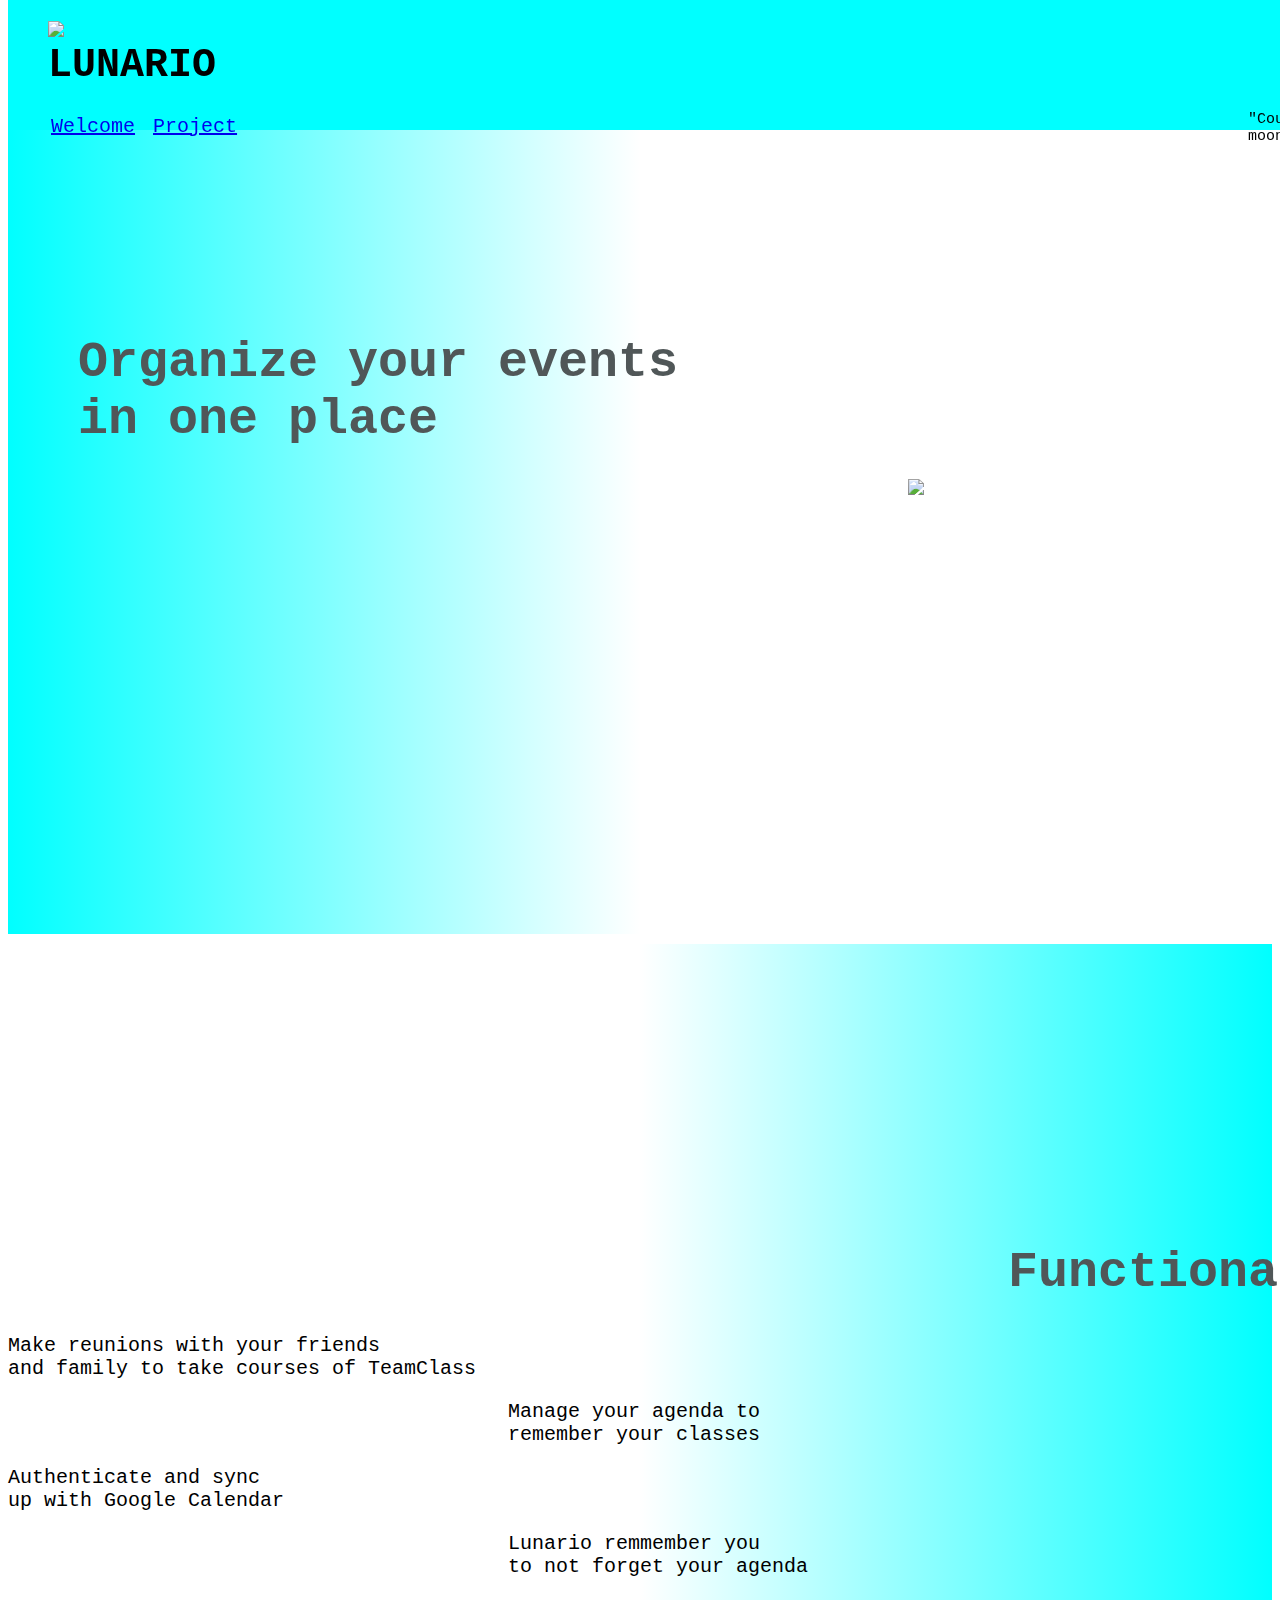
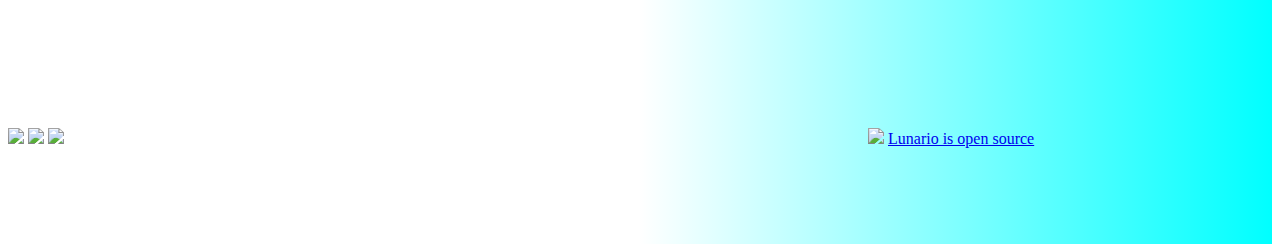
==== index.html @ d139e142 "fixing index" ====
<!DOCTYPE html>

<head>
  <link rel="stylesheet" href="style.css">
</head>
<div id="container">
  <meta name="viewport" content="width=device-width, initial-scale=1">
  <div>
    <nav id="navbar">
      <ul id="style-list">
        <img src="https://github.com/danielchk/Landing-page/blob/main/Multimedia/teamclass-vector.png?raw=true" id="teamclass-logo">
        <h1 id="lunario-title">LUNARIO</h1>
        <li><a href="#welcome-title">Welcome</a></li>
        <li><a href="#project-title">Project</a></li>
        
        <img src="http://drive.google.com/uc?export=view&id=1VjX2iGVN5gzaW3ilGvwcei9dLQnx8Yfo" id="img-logo">
      <p id="style-quote">"Counting moons"</p>
      </ul>
    </nav>
  </div>
  <div id="welcome-section">
    <h1 id="welcome-title">Organize your events<br> in one place</h1>
    <img src="https://github.com/danielchk/Landing-page/blob/main/Multimedia/FotoJet.jpg?raw=true" id="img-pop">
  </div>
  <div id="projects">
    <h1 id="project-title">Functionalities</h1>
    <div class="project-tile">
      <div id="functionalities-text">
        <p id="text1">
          Make reunions with your friends<br> and family to take courses of TeamClass
        </p>
        <p id="text2">
          Manage your agenda to<br> remember your classes
        </p>
        <p id="text3">
          Authenticate and sync<br> up with Google Calendar
        </p>
        <p id="text4">
          Lunario remmember you<br> to not forget your agenda
        </p>
      </div>
      <div id="img-manage">
        <img src="https://github.com/danielchk/Landing-page/blob/main/Multimedia/Google-API.jpg?raw=true" id="google-img">
        <img src="https://github.com/danielchk/Landing-page/blob/main/Multimedia/react.jpg?raw=true" id="react-img">
        <img src="https://github.com/danielchk/Landing-page/blob/main/Multimedia/mongodb.png?raw=true" id="mongo-img">
        <img src="https://github.com/danielchk/Landing-page/blob/main/Multimedia/github_PNG15.png?raw=true" id="github-img">
      <a href="https://github.com/hurtadojara/Lunario">Lunario is open source</a>
      </div>
    </div>
  </div>
</div>

</html>
---- style.css ----
#container {
    font-style: arial;
  }
  #welcome-section {
    background: linear-gradient(90deg, aqua, white, white);
    width: 100%;
    height: 100vh;
  }
  #welcome-title {
    color: rgb(80, 87, 88);
    font-family: monospace;
    font-size: 50px;
    padding-left: 70px;
    padding-top: 300px;
  }
  #projects {
    background: linear-gradient(90deg, white, white, aqua);
    width: 100%;
    height: 100vh;
  }
  #project-title {
    margin-top: 10px;
    color: rgb(80, 87, 88);
    font-family: monospace;
    font-size: 50px;
    padding-left: 1000px;
    padding-top: 300px;
  }
  #navbar {
    position: fixed;
    top: 0px;
    width: 100%;
    background-color: aqua;
    width: 100%;
    height: 130px;
  }
  #style-list {
    list-style: none;
    font-family: monospace;
    font-size: 20px;
  }
  #style-list li {
    display:inline;
    padding-left:3px;
    padding-right:3px;
  }
  #profile-link {
    font-size: 20px;
    font-family: monospace;
  }
  #img-logo{
        width: 100px;
        margin-top: -100px;
        margin-left: 1500px;
  }
  #style-quote {
      font-size: 15px;
      margin-left: 100px;
      margin-top: -50px;
      margin-left: 1200px;
  }
  #img-pop {
    width: 1000px;
    margin-left: 900px;
    margin-top: -300px;
  }
  #mongo-img {
    width: 200px;
  }
  #google-img {
    width: 200px;
  }
  #react-img {
    width: 200px;
  }
  #img-manage {
    padding-top: 30px;
  }
  #teamclass-logo {
    width: 100px;
    margin-top: -30px;
  }
  #lunario-title {
    margin-top: 0px;
  }
  #functionalities-text {
    font-family: monospace;
    font-size: 20px;
  }
  #text2 {
    margin-left: 500px;
  }
  #text4 {
    margin-left: 500px;
  }
  #github-img {
    width: 200px;
    margin-left: 800px;
    padding-top: 100px;
  }
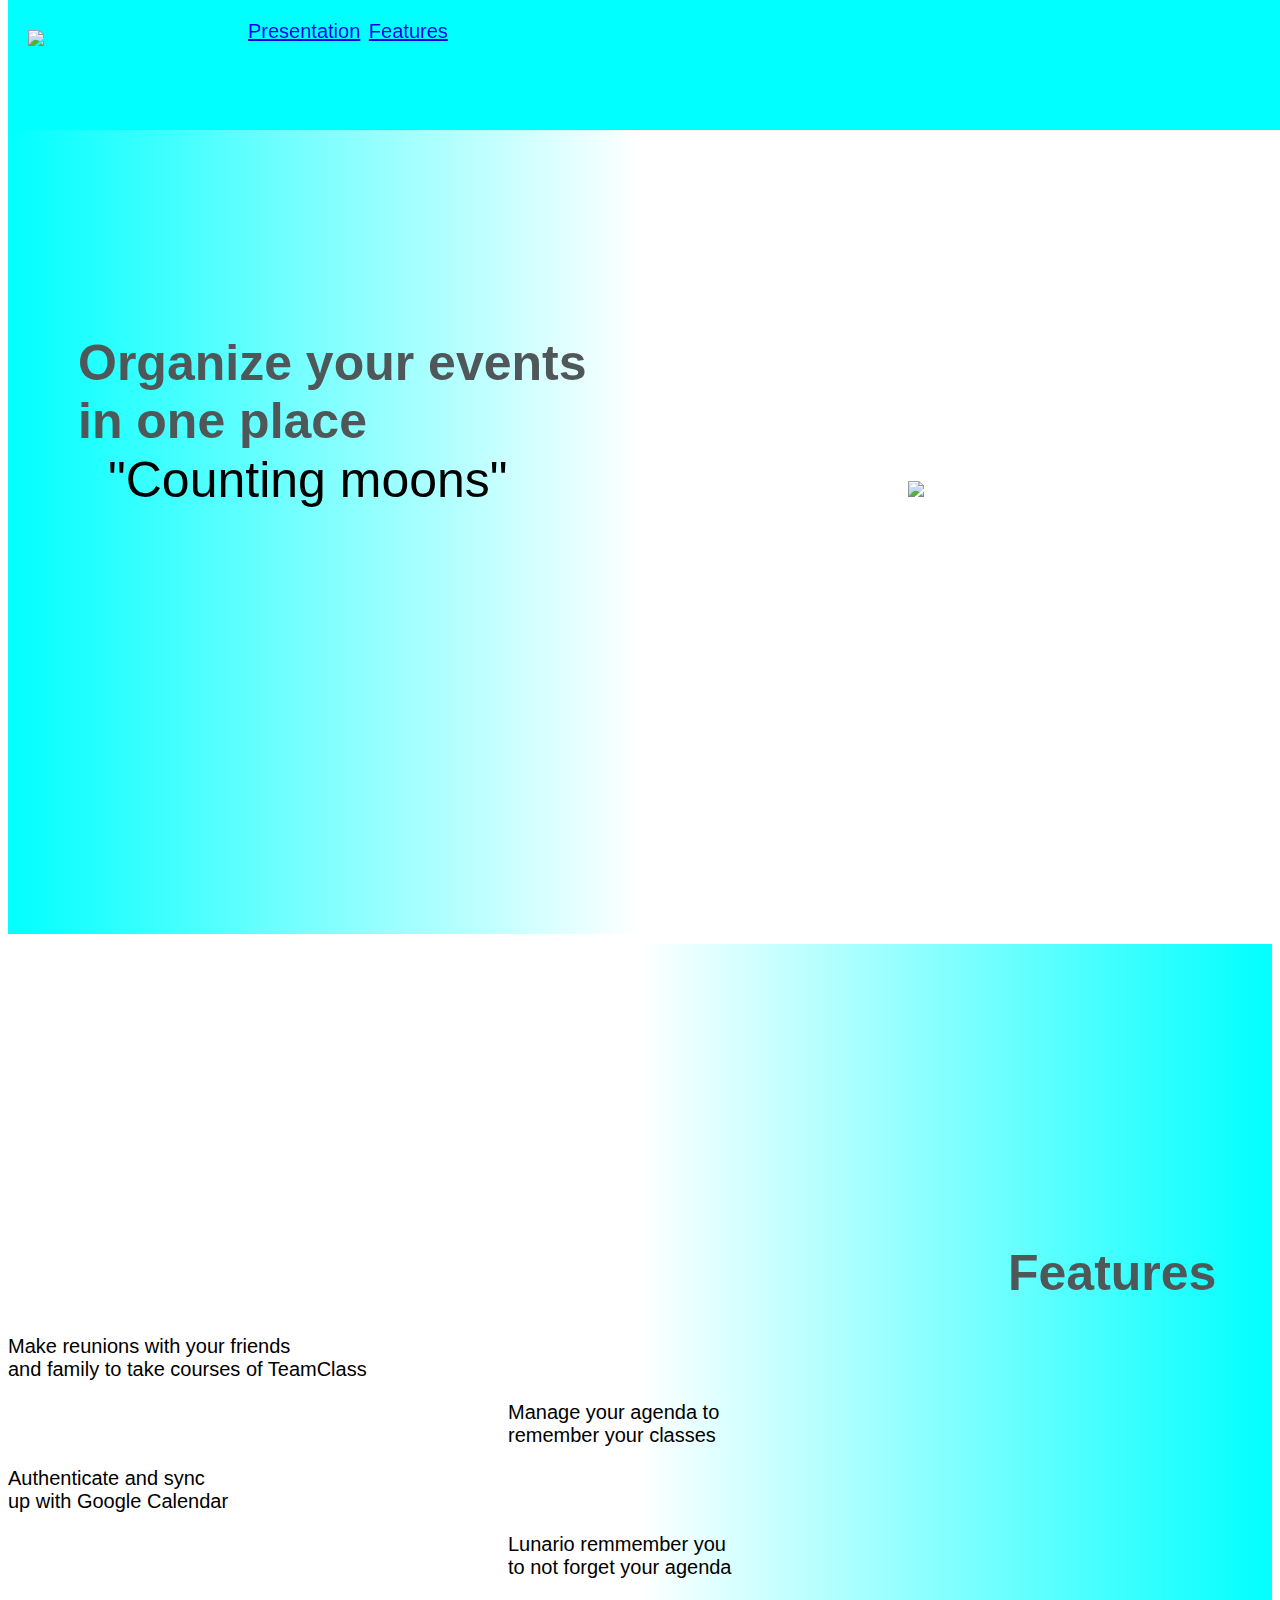
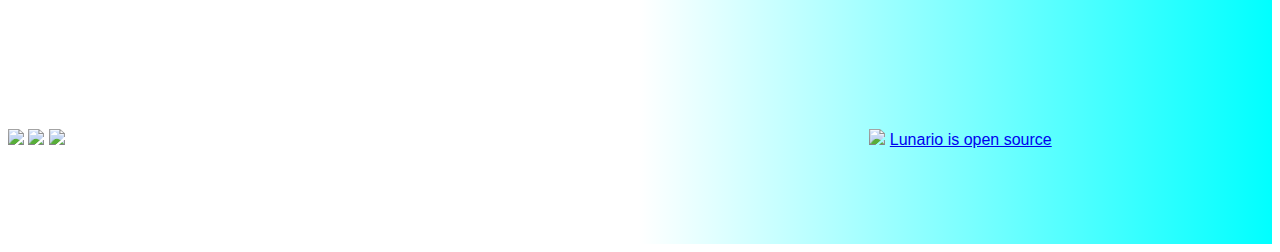
==== commit 0f581d59: "updating" ====
--- a/index.html
+++ b/index.html
@@ -7,23 +7,24 @@
   <meta name="viewport" content="width=device-width, initial-scale=1">
   <div>
     <nav id="navbar">
-      <ul id="style-list">
+      <div id="box-nav">
         <img src="https://github.com/danielchk/Landing-page/blob/main/Multimedia/teamclass-vector.png?raw=true" id="teamclass-logo">
         <h1 id="lunario-title">LUNARIO</h1>
-        <li><a href="#welcome-title">Welcome</a></li>
-        <li><a href="#project-title">Project</a></li>
-        
+      </div>
+      <ul id="style-list">
+        <li><a href="#welcome-title">Presentation</a></li>
+        <li><a href="#project-title">Features</a></li>
         <img src="http://drive.google.com/uc?export=view&id=1VjX2iGVN5gzaW3ilGvwcei9dLQnx8Yfo" id="img-logo">
-      <p id="style-quote">"Counting moons"</p>
       </ul>
     </nav>
   </div>
   <div id="welcome-section">
     <h1 id="welcome-title">Organize your events<br> in one place</h1>
     <img src="https://github.com/danielchk/Landing-page/blob/main/Multimedia/FotoJet.jpg?raw=true" id="img-pop">
+    <p id="style-quote">"Counting moons"</p>
   </div>
   <div id="projects">
-    <h1 id="project-title">Functionalities</h1>
+    <h1 id="project-title">Features</h1>
     <div class="project-tile">
       <div id="functionalities-text">
         <p id="text1">
@@ -44,7 +45,7 @@
         <img src="https://github.com/danielchk/Landing-page/blob/main/Multimedia/react.jpg?raw=true" id="react-img">
         <img src="https://github.com/danielchk/Landing-page/blob/main/Multimedia/mongodb.png?raw=true" id="mongo-img">
         <img src="https://github.com/danielchk/Landing-page/blob/main/Multimedia/github_PNG15.png?raw=true" id="github-img">
-      <a href="https://github.com/hurtadojara/Lunario">Lunario is open source</a>
+      <a href="https://github.com/hurtadojara/Lunario" id="github-link">Lunario is open source</a>
       </div>
     </div>
   </div>
--- a/style.css
+++ b/style.css
@@ -1,5 +1,5 @@
 #container {
-    font-style: arial;
+    font-family: Poppins, sans-serif;
   }
   #welcome-section {
     background: linear-gradient(90deg, aqua, white, white);
@@ -8,7 +8,6 @@
   }
   #welcome-title {
     color: rgb(80, 87, 88);
-    font-family: monospace;
     font-size: 50px;
     padding-left: 70px;
     padding-top: 300px;
@@ -21,7 +20,6 @@
   #project-title {
     margin-top: 10px;
     color: rgb(80, 87, 88);
-    font-family: monospace;
     font-size: 50px;
     padding-left: 1000px;
     padding-top: 300px;
@@ -35,29 +33,27 @@
     height: 130px;
   }
   #style-list {
-    list-style: none;
-    font-family: monospace;
+    text-decoration: none;
     font-size: 20px;
+    margin-left: 200px;
   }
   #style-list li {
     display:inline;
-    padding-left:3px;
     padding-right:3px;
   }
   #profile-link {
     font-size: 20px;
-    font-family: monospace;
   }
   #img-logo{
         width: 100px;
-        margin-top: -100px;
+        margin-top: -120px;
         margin-left: 1500px;
   }
   #style-quote {
-      font-size: 15px;
+      font-size: 50px;
       margin-left: 100px;
       margin-top: -50px;
-      margin-left: 1200px;
+      margin-left: 100px;
   }
   #img-pop {
     width: 1000px;
@@ -77,14 +73,17 @@
     padding-top: 30px;
   }
   #teamclass-logo {
-    width: 100px;
-    margin-top: -30px;
+    width: 200px;
+    margin-top: 30px;
+    margin-left: 20px;
   }
   #lunario-title {
     margin-top: 0px;
+    margin-top: -100px;
+    font-size: 30px;
+    margin-left: 20px;
   }
   #functionalities-text {
-    font-family: monospace;
     font-size: 20px;
   }
   #text2 {
@@ -97,4 +96,4 @@
     width: 200px;
     margin-left: 800px;
     padding-top: 100px;
-  }+  }
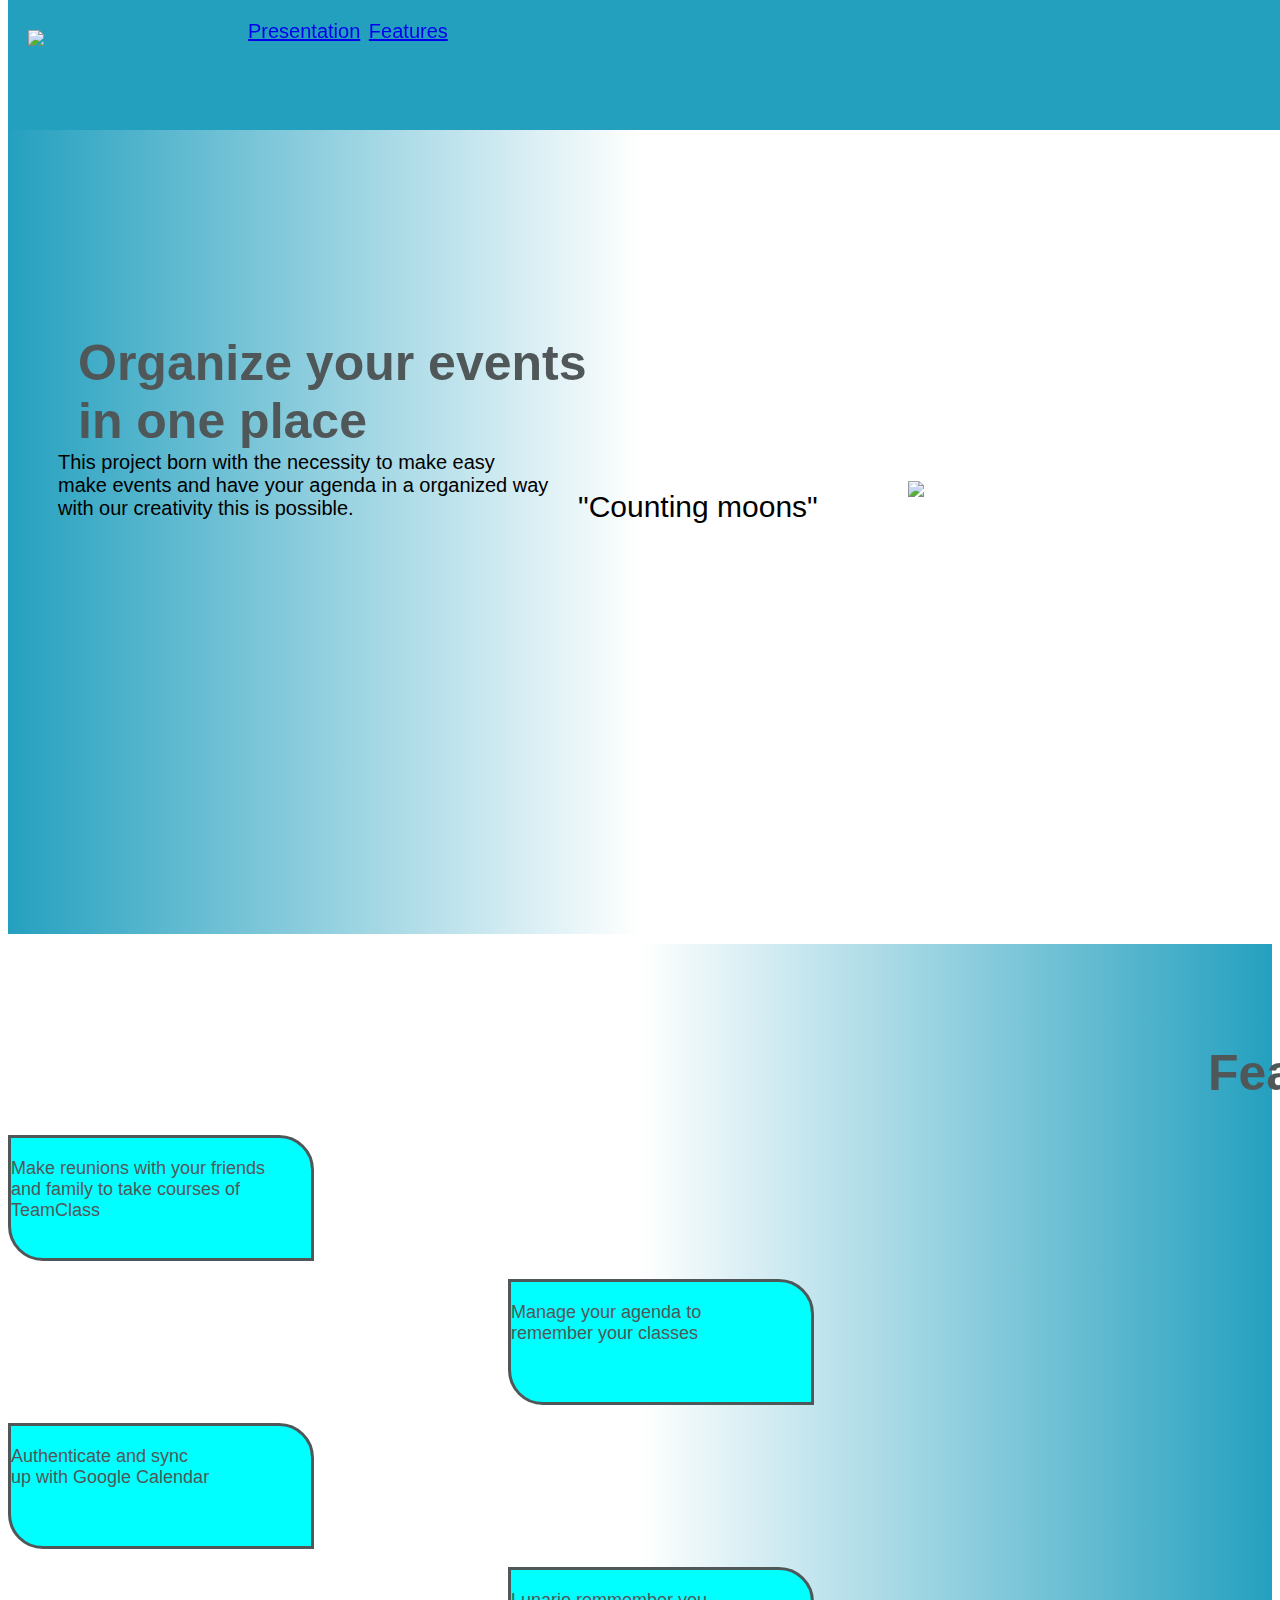
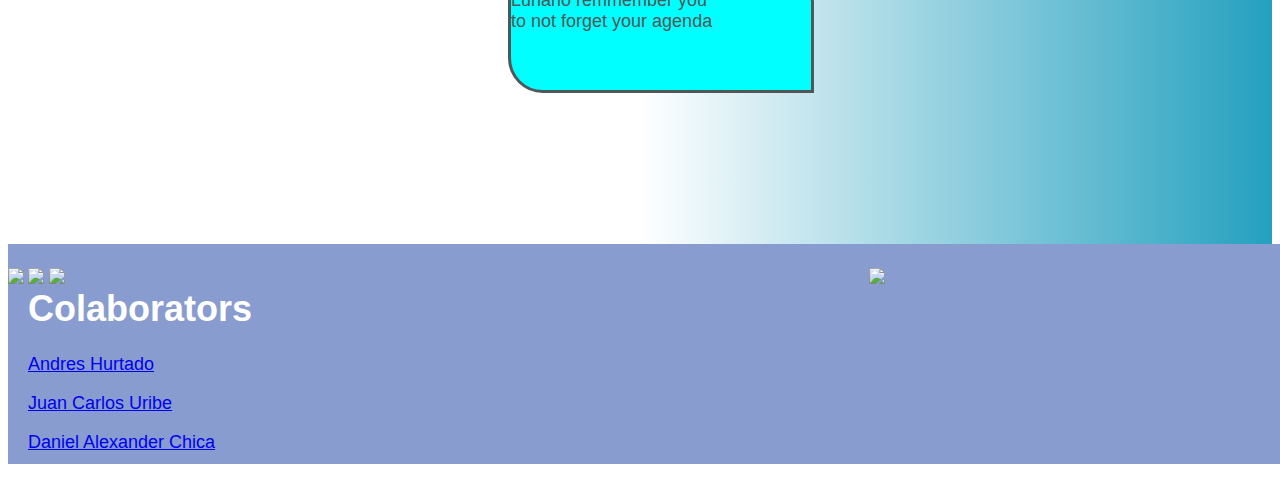
==== commit 5aa9a8dd: "colors" ====
--- a/index.html
+++ b/index.html
@@ -13,7 +13,7 @@
       </div>
       <ul id="style-list">
         <li><a href="#welcome-title">Presentation</a></li>
-        <li><a href="#project-title">Features</a></li>
+        <li><a href="#projects">Features</a></li>
         <img src="http://drive.google.com/uc?export=view&id=1VjX2iGVN5gzaW3ilGvwcei9dLQnx8Yfo" id="img-logo">
       </ul>
     </nav>
@@ -21,6 +21,9 @@
   <div id="welcome-section">
     <h1 id="welcome-title">Organize your events<br> in one place</h1>
     <img src="https://github.com/danielchk/Landing-page/blob/main/Multimedia/FotoJet.jpg?raw=true" id="img-pop">
+    <div>
+      <p id="text-fit">This project born with the necessity to make easy <br>make events and have your agenda in a organized way<br>with our creativity this is possible.</p>
+    </div>
     <p id="style-quote">"Counting moons"</p>
   </div>
   <div id="projects">
@@ -40,14 +43,20 @@
           Lunario remmember you<br> to not forget your agenda
         </p>
       </div>
+        <p id="github-link"><a href="https://github.com/hurtadojara/Lunario">Lunario is open source !!</a></p>
       <div id="img-manage">
         <img src="https://github.com/danielchk/Landing-page/blob/main/Multimedia/Google-API.jpg?raw=true" id="google-img">
         <img src="https://github.com/danielchk/Landing-page/blob/main/Multimedia/react.jpg?raw=true" id="react-img">
         <img src="https://github.com/danielchk/Landing-page/blob/main/Multimedia/mongodb.png?raw=true" id="mongo-img">
         <img src="https://github.com/danielchk/Landing-page/blob/main/Multimedia/github_PNG15.png?raw=true" id="github-img">
-      <a href="https://github.com/hurtadojara/Lunario" id="github-link">Lunario is open source</a>
       </div>
     </div>
+  </div>
+  <div id="info-members">
+      <h1>Colaborators</h1>
+      <p><a href="https://github.com/hurtadojara">Andres Hurtado</a></p>
+      <p><a href="https://github.com/poix-code">Juan Carlos Uribe</a></p>
+      <p><a href="https://github.com/danielchk">Daniel Alexander Chica</a></p>
   </div>
 </div>
 
--- a/style.css
+++ b/style.css
@@ -2,7 +2,7 @@
     font-family: Poppins, sans-serif;
   }
   #welcome-section {
-    background: linear-gradient(90deg, aqua, white, white);
+    background: linear-gradient(90deg, #24A0BF, white, white);
     width: 100%;
     height: 100vh;
   }
@@ -13,7 +13,7 @@
     padding-top: 300px;
   }
   #projects {
-    background: linear-gradient(90deg, white, white, aqua);
+    background: linear-gradient(90deg, white, white, #24A0BF);
     width: 100%;
     height: 100vh;
   }
@@ -21,14 +21,14 @@
     margin-top: 10px;
     color: rgb(80, 87, 88);
     font-size: 50px;
-    padding-left: 1000px;
-    padding-top: 300px;
+    padding-left: 1200px;
+    padding-top: 100px;
   }
   #navbar {
     position: fixed;
     top: 0px;
     width: 100%;
-    background-color: aqua;
+    background-color: #24A0BF;
     width: 100%;
     height: 130px;
   }
@@ -50,10 +50,9 @@
         margin-left: 1500px;
   }
   #style-quote {
-      font-size: 50px;
-      margin-left: 100px;
+      font-size: 30px;
       margin-top: -50px;
-      margin-left: 100px;
+      margin-left: 570px;
   }
   #img-pop {
     width: 1000px;
@@ -70,7 +69,7 @@
     width: 200px;
   }
   #img-manage {
-    padding-top: 30px;
+    padding-top: 0px;
   }
   #teamclass-logo {
     width: 200px;
@@ -82,18 +81,90 @@
     margin-top: -100px;
     font-size: 30px;
     margin-left: 20px;
+    color: white;
   }
   #functionalities-text {
     font-size: 20px;
   }
+  #text1 {
+    font-family: sans-serif; 
+    font-size: 18px; 
+    font-weight: 400;
+    width: 300px;
+    height: 100px;
+    color:rgb(80, 87, 88);  
+    background: aqua;
+    border-radius: 0px 35px 0px 35px;
+    padding-top: 20px;
+    border-style: solid;
+  }
   #text2 {
     margin-left: 500px;
+    font-family: sans-serif; 
+    font-size: 18px; 
+    font-weight: 400;
+    width: 300px;
+    height: 100px;
+    color:rgb(80, 87, 88);  
+    background: aqua;
+    border-radius: 0px 35px 0px 35px;
+    padding-top: 20px;
+    border-style: solid;
+  }
+  #text3 {
+    font-family: sans-serif; 
+    font-size: 18px; 
+    font-weight: 400;
+    width: 300px;
+    height: 100px;
+    color:rgb(80, 87, 88);  
+    background: aqua;
+    border-radius: 0px 35px 0px 35px;
+    padding-top: 20px;
+    border-style: solid;
   }
   #text4 {
+    font-family: sans-serif; 
+    font-size: 18px; 
+    font-weight: 400;
+    width: 300px;
+    height: 100px;
+    color:rgb(80, 87, 88);  
+    background: aqua;
+    border-radius: 0px 35px 0px 35px;
     margin-left: 500px;
+    padding-top: 20px;
+    border-style: solid;
   }
   #github-img {
     width: 200px;
     margin-left: 800px;
-    padding-top: 100px;
+    padding-top: 10px;
   }
+  #info-members {
+    background: linear-gradient(18deg, aqua, white, white);
+    width: 100%;
+    height: 20vh;
+    font-family: sans-serif;
+    font-size: 18px;
+    font-weight: 400;
+    color: #ffffff;
+    background: #889ccf;
+    margin: 0 0 25px;
+    overflow: hidden;
+    padding: 20px;
+  }
+  #calendar-img {
+    width: 200px;
+    margin-top: -100px;
+  }
+  #github-link {
+    margin-left: 1400px;
+    padding-top: 10px;
+    font-size: 20px;
+  }
+  #text-fit {
+    margin-top: -50px;
+    font-size: 20px;
+    margin-left: 50px;
+  }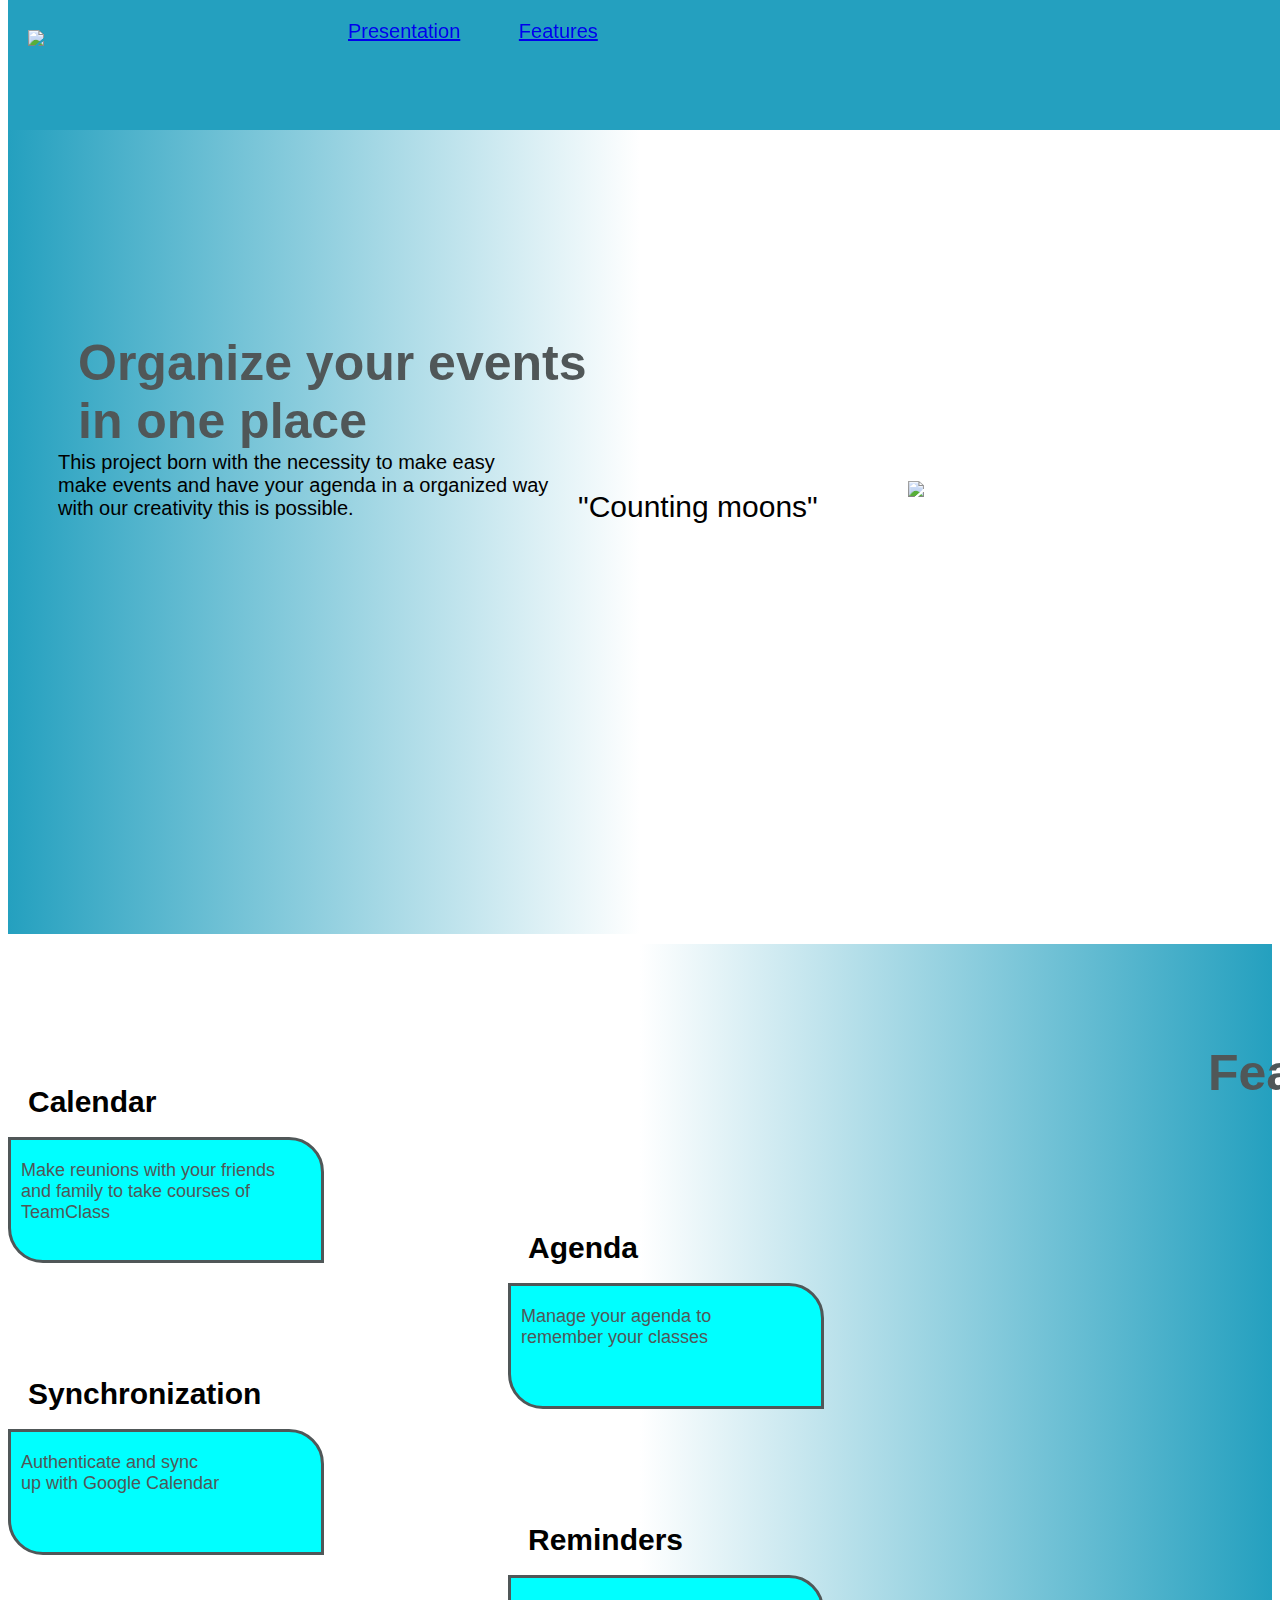
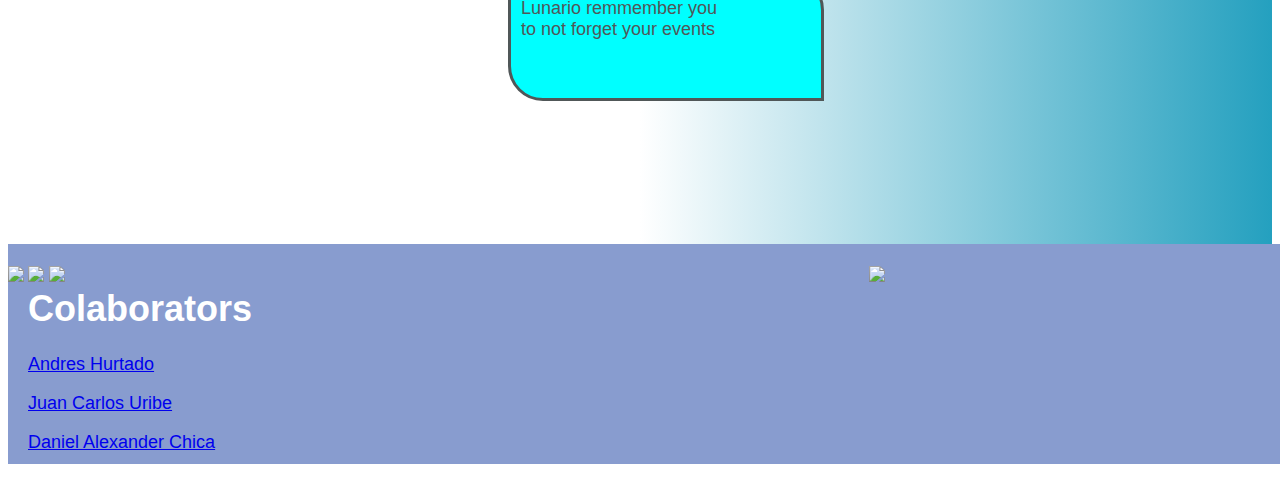
==== commit 5e5e603d: "adding css and img" ====
--- a/index.html
+++ b/index.html
@@ -12,8 +12,8 @@
         <h1 id="lunario-title">LUNARIO</h1>
       </div>
       <ul id="style-list">
-        <li><a href="#welcome-title">Presentation</a></li>
-        <li><a href="#projects">Features</a></li>
+        <li id="presentation-link"><a href="#welcome-title">Presentation</a></li>
+        <li id="feature-link"><a href="#projects">Features</a></li>
         <img src="http://drive.google.com/uc?export=view&id=1VjX2iGVN5gzaW3ilGvwcei9dLQnx8Yfo" id="img-logo">
       </ul>
     </nav>
@@ -30,17 +30,21 @@
     <h1 id="project-title">Features</h1>
     <div class="project-tile">
       <div id="functionalities-text">
+        <h2 id="titles">Calendar</h2>
         <p id="text1">
           Make reunions with your friends<br> and family to take courses of TeamClass
         </p>
+        <h2 id="titles2">Agenda</h2>
         <p id="text2">
           Manage your agenda to<br> remember your classes
         </p>
+        <h2 id="titles">Synchronization</h2>
         <p id="text3">
           Authenticate and sync<br> up with Google Calendar
         </p>
+        <h2 id="titles2">Reminders</h2>
         <p id="text4">
-          Lunario remmember you<br> to not forget your agenda
+          Lunario remmember you<br> to not forget your events
         </p>
       </div>
         <p id="github-link"><a href="https://github.com/hurtadojara/Lunario">Lunario is open source !!</a></p>
--- a/style.css
+++ b/style.css
@@ -97,6 +97,7 @@
     border-radius: 0px 35px 0px 35px;
     padding-top: 20px;
     border-style: solid;
+    padding-left: 10px;
   }
   #text2 {
     margin-left: 500px;
@@ -110,6 +111,7 @@
     border-radius: 0px 35px 0px 35px;
     padding-top: 20px;
     border-style: solid;
+    padding-left: 10px;
   }
   #text3 {
     font-family: sans-serif; 
@@ -122,6 +124,7 @@
     border-radius: 0px 35px 0px 35px;
     padding-top: 20px;
     border-style: solid;
+    padding-left: 10px;
   }
   #text4 {
     font-family: sans-serif; 
@@ -135,11 +138,12 @@
     margin-left: 500px;
     padding-top: 20px;
     border-style: solid;
+    padding-left: 10px;
   }
   #github-img {
     width: 200px;
     margin-left: 800px;
-    padding-top: 10px;
+    margin-top: -200px;
   }
   #info-members {
     background: linear-gradient(18deg, aqua, white, white);
@@ -167,4 +171,24 @@
     margin-top: -50px;
     font-size: 20px;
     margin-left: 50px;
+  }
+  #presentation-link {
+    margin-left: 100px;
+    padding-top: -20px;
+    color: white;
+  }
+  #feature-link {
+    margin-left: 50px;
+    padding-top: -20px;
+
+  }
+  #titles {
+    margin-top: -50px;
+    margin-bottom: 0px;
+    margin-left: 20px;
+  }
+  #titles2 {
+    margin-top: -50px;
+    margin-bottom: 0px;
+    margin-left: 520px;
   }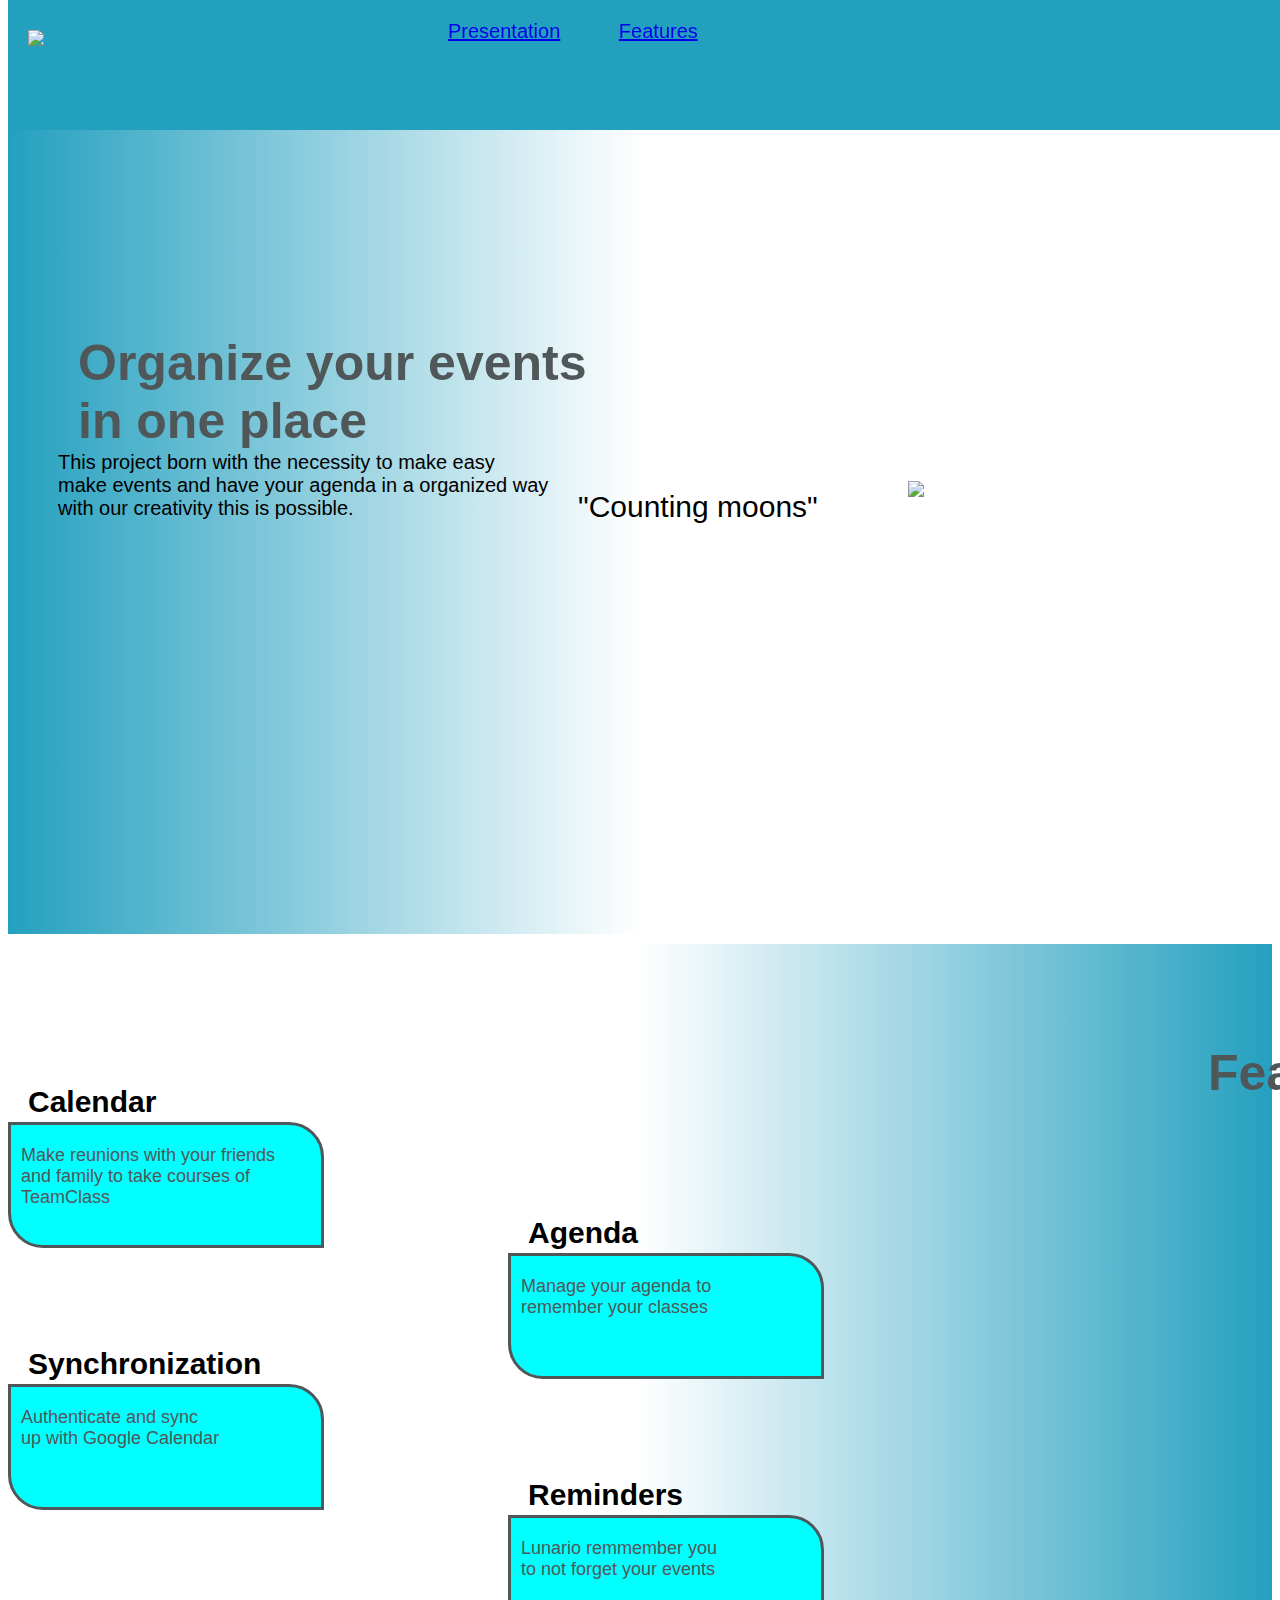
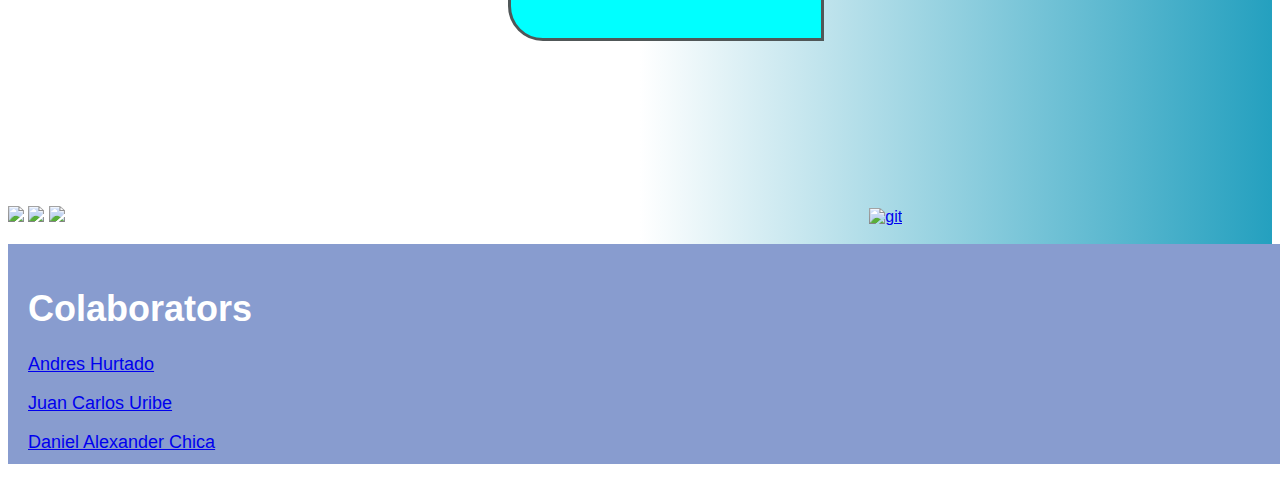
==== commit 99910194: "adding holberton" ====
--- a/index.html
+++ b/index.html
@@ -47,12 +47,12 @@
           Lunario remmember you<br> to not forget your events
         </p>
       </div>
-        <p id="github-link"><a href="https://github.com/hurtadojara/Lunario">Lunario is open source !!</a></p>
+        <p id="github-link">Lunario is open source !!</p>
       <div id="img-manage">
         <img src="https://github.com/danielchk/Landing-page/blob/main/Multimedia/Google-API.jpg?raw=true" id="google-img">
         <img src="https://github.com/danielchk/Landing-page/blob/main/Multimedia/react.jpg?raw=true" id="react-img">
         <img src="https://github.com/danielchk/Landing-page/blob/main/Multimedia/mongodb.png?raw=true" id="mongo-img">
-        <img src="https://github.com/danielchk/Landing-page/blob/main/Multimedia/github_PNG15.png?raw=true" id="github-img">
+        <a title="git" href="https://github.com/hurtadojara/Lunario"><img src="https://github.com/danielchk/Landing-page/blob/main/Multimedia/github_PNG15.png?raw=true" id="github-img" alt="git"></a>
       </div>
     </div>
   </div>
@@ -61,6 +61,7 @@
       <p><a href="https://github.com/hurtadojara">Andres Hurtado</a></p>
       <p><a href="https://github.com/poix-code">Juan Carlos Uribe</a></p>
       <p><a href="https://github.com/danielchk">Daniel Alexander Chica</a></p>
+      <a title="define" href="https://www.holbertonschool.com/co/es"><img src="https://github.com/danielchk/Landing-page/blob/main/Multimedia/holberton.png?raw=true" id="holberton" alt="define"></a>
   </div>
 </div>
 
--- a/style.css
+++ b/style.css
@@ -33,11 +33,11 @@
     height: 130px;
   }
   #style-list {
-    text-decoration: none;
     font-size: 20px;
     margin-left: 200px;
   }
   #style-list li {
+    text-decoration: none;
     display:inline;
     padding-right:3px;
   }
@@ -69,7 +69,7 @@
     width: 200px;
   }
   #img-manage {
-    padding-top: 0px;
+    padding-top: -50px;
   }
   #teamclass-logo {
     width: 200px;
@@ -77,7 +77,6 @@
     margin-left: 20px;
   }
   #lunario-title {
-    margin-top: 0px;
     margin-top: -100px;
     font-size: 30px;
     margin-left: 20px;
@@ -173,22 +172,26 @@
     margin-left: 50px;
   }
   #presentation-link {
-    margin-left: 100px;
-    padding-top: -20px;
+    margin-left: 200px;
+    padding-top: -100px;
     color: white;
   }
   #feature-link {
     margin-left: 50px;
-    padding-top: -20px;
+    padding-top: -100px;
 
   }
   #titles {
     margin-top: -50px;
-    margin-bottom: 0px;
+    margin-bottom: -15px;
     margin-left: 20px;
   }
   #titles2 {
     margin-top: -50px;
-    margin-bottom: 0px;
+    margin-bottom: -15px;
     margin-left: 520px;
+  }
+  #holberton {
+    margin-top: -300px;
+    margin-left: 1500px;
   }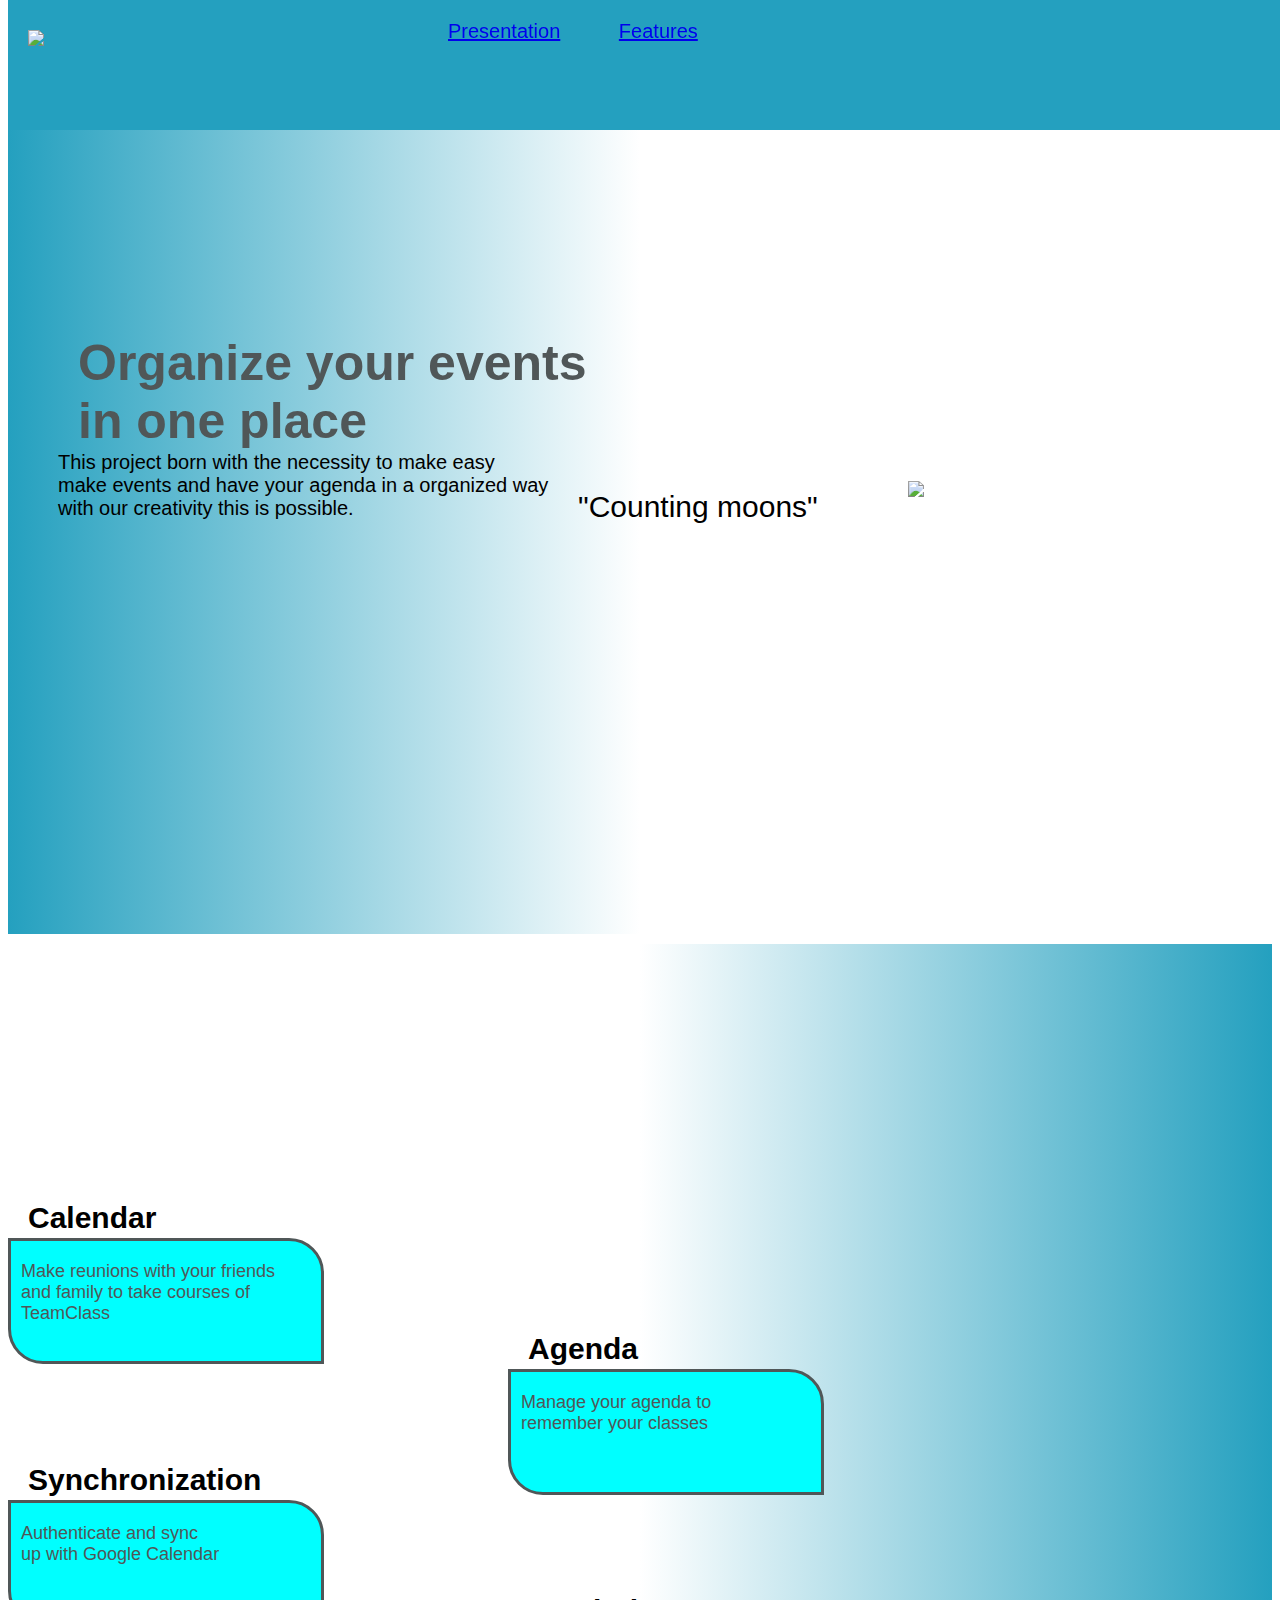
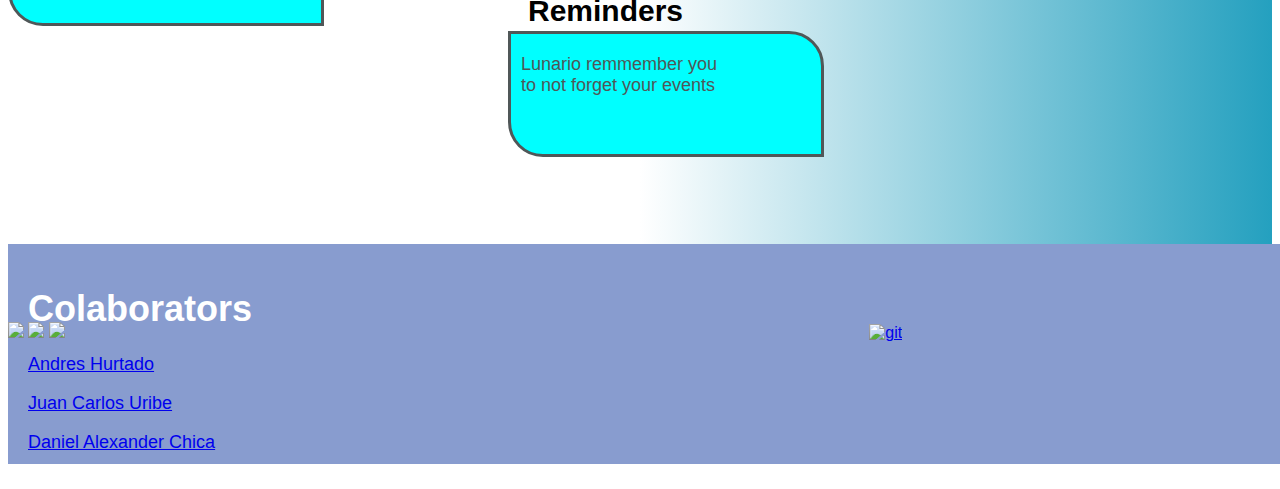
==== commit 34f90285: "linkedin logo" ====
--- a/index.html
+++ b/index.html
@@ -27,7 +27,7 @@
     <p id="style-quote">"Counting moons"</p>
   </div>
   <div id="projects">
-    <h1 id="project-title">Features</h1>
+    <h1 id="project-title">Features and Functionalities</h1>
     <div class="project-tile">
       <div id="functionalities-text">
         <h2 id="titles">Calendar</h2>
--- a/style.css
+++ b/style.css
@@ -21,7 +21,7 @@
     margin-top: 10px;
     color: rgb(80, 87, 88);
     font-size: 50px;
-    padding-left: 1200px;
+    padding-left: 1400px;
     padding-top: 100px;
   }
   #navbar {
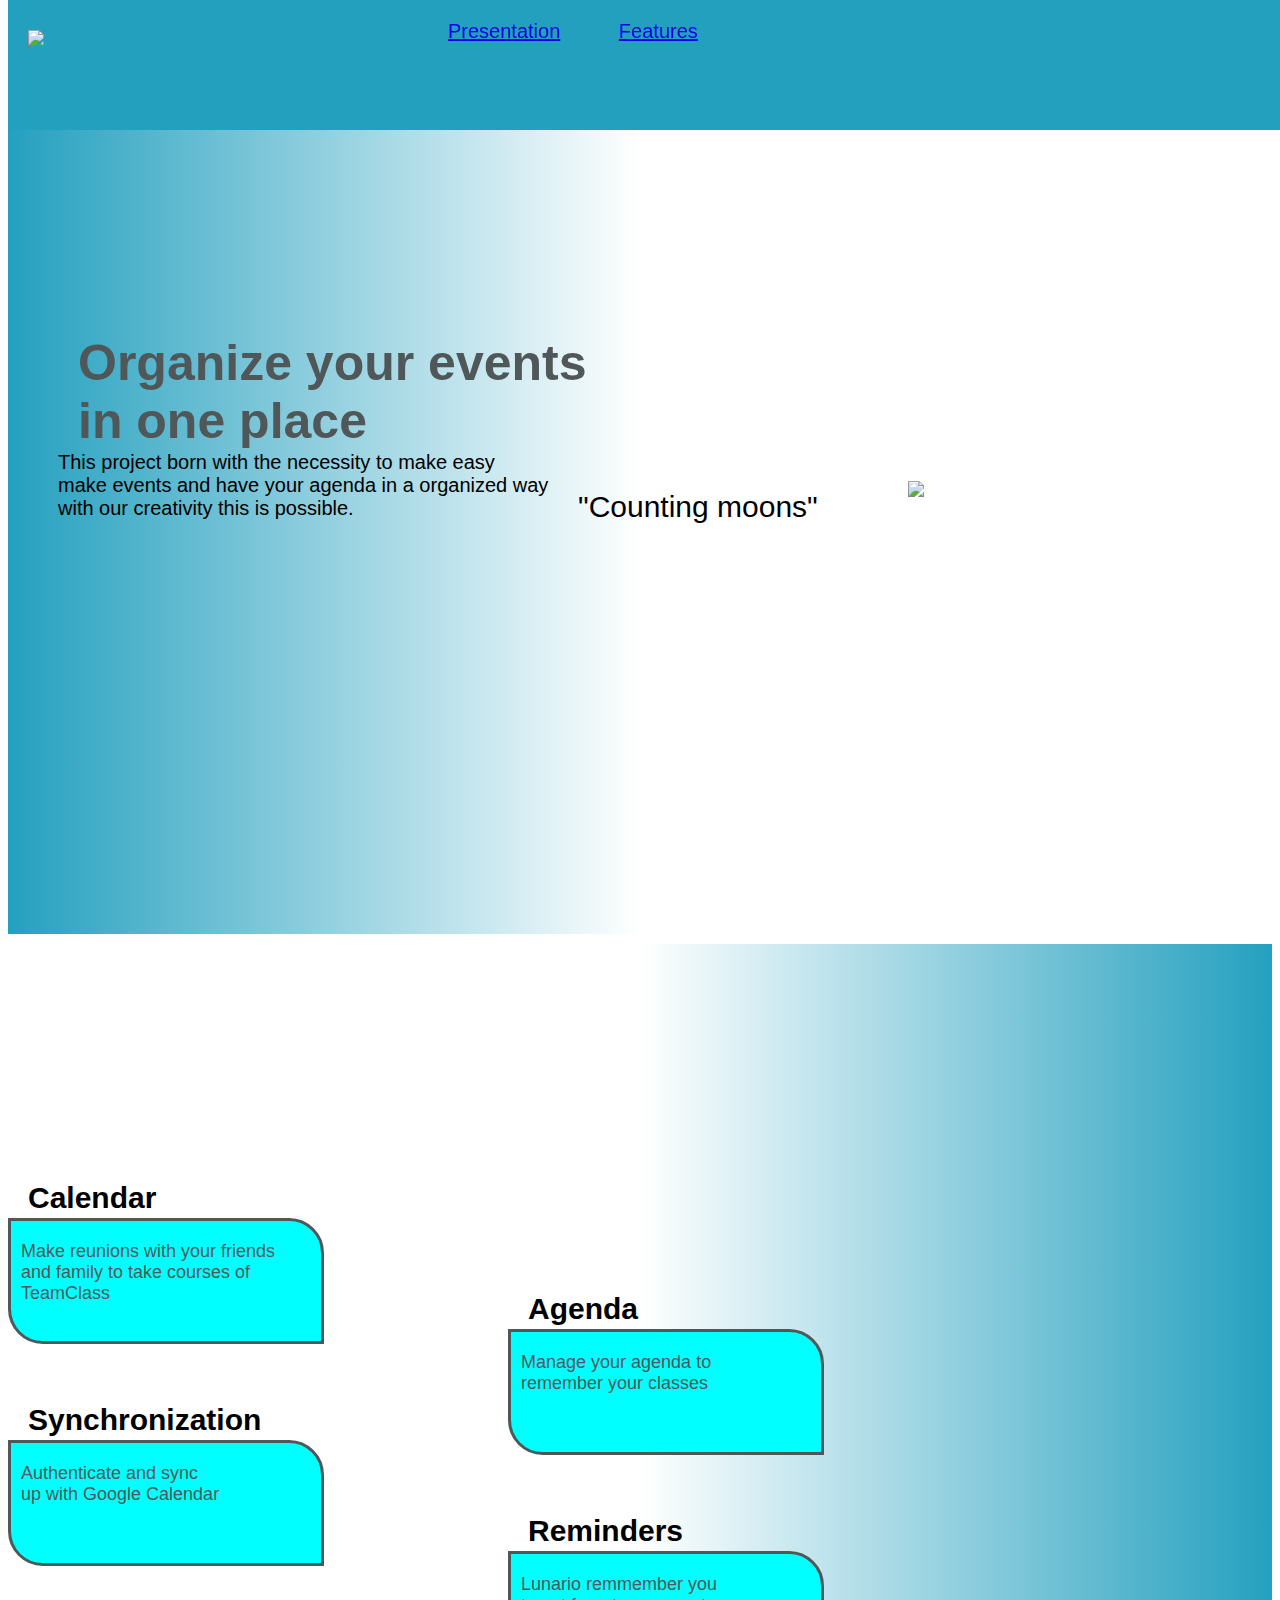
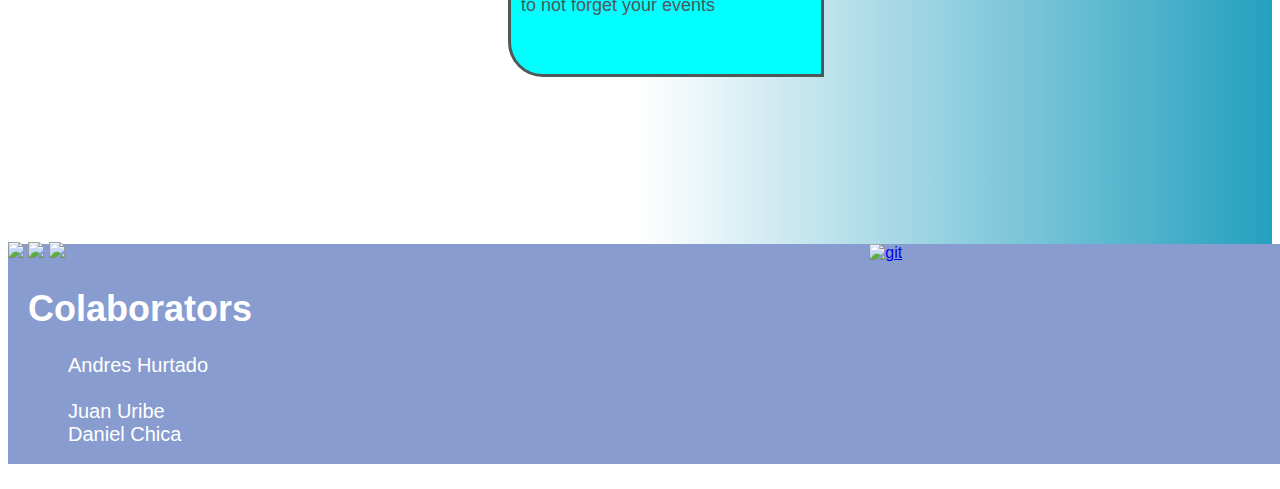
==== commit 7ada223a: "info programmers" ====
--- a/index.html
+++ b/index.html
@@ -58,9 +58,12 @@
   </div>
   <div id="info-members">
       <h1>Colaborators</h1>
-      <p><a href="https://github.com/hurtadojara">Andres Hurtado</a></p>
-      <p><a href="https://github.com/poix-code">Juan Carlos Uribe</a></p>
-      <p><a href="https://github.com/danielchk">Daniel Alexander Chica</a></p>
+        <ul id="colaborators-list">
+          <li>Andres Hurtado</li>
+          <a href="https://www.linkedin.com/in/andr%C3%A9s-hurtado-dev/" title="ldnandres"><img src=""></a>
+          <li>Juan Uribe</li>
+          <li>Daniel Chica</li>
+        </ul>
       <a title="define" href="https://www.holbertonschool.com/co/es"><img src="https://github.com/danielchk/Landing-page/blob/main/Multimedia/holberton.png?raw=true" id="holberton" alt="define"></a>
   </div>
 </div>
--- a/style.css
+++ b/style.css
@@ -182,16 +182,21 @@
 
   }
   #titles {
-    margin-top: -50px;
+    margin-top: -70px;
     margin-bottom: -15px;
     margin-left: 20px;
   }
   #titles2 {
-    margin-top: -50px;
+    margin-top: -70px;
     margin-bottom: -15px;
     margin-left: 520px;
   }
   #holberton {
     margin-top: -300px;
     margin-left: 1500px;
+  }
+  #colaborators-list {
+    font-size: 20px;
+    text-decoration: none;
+    list-style: none;
   }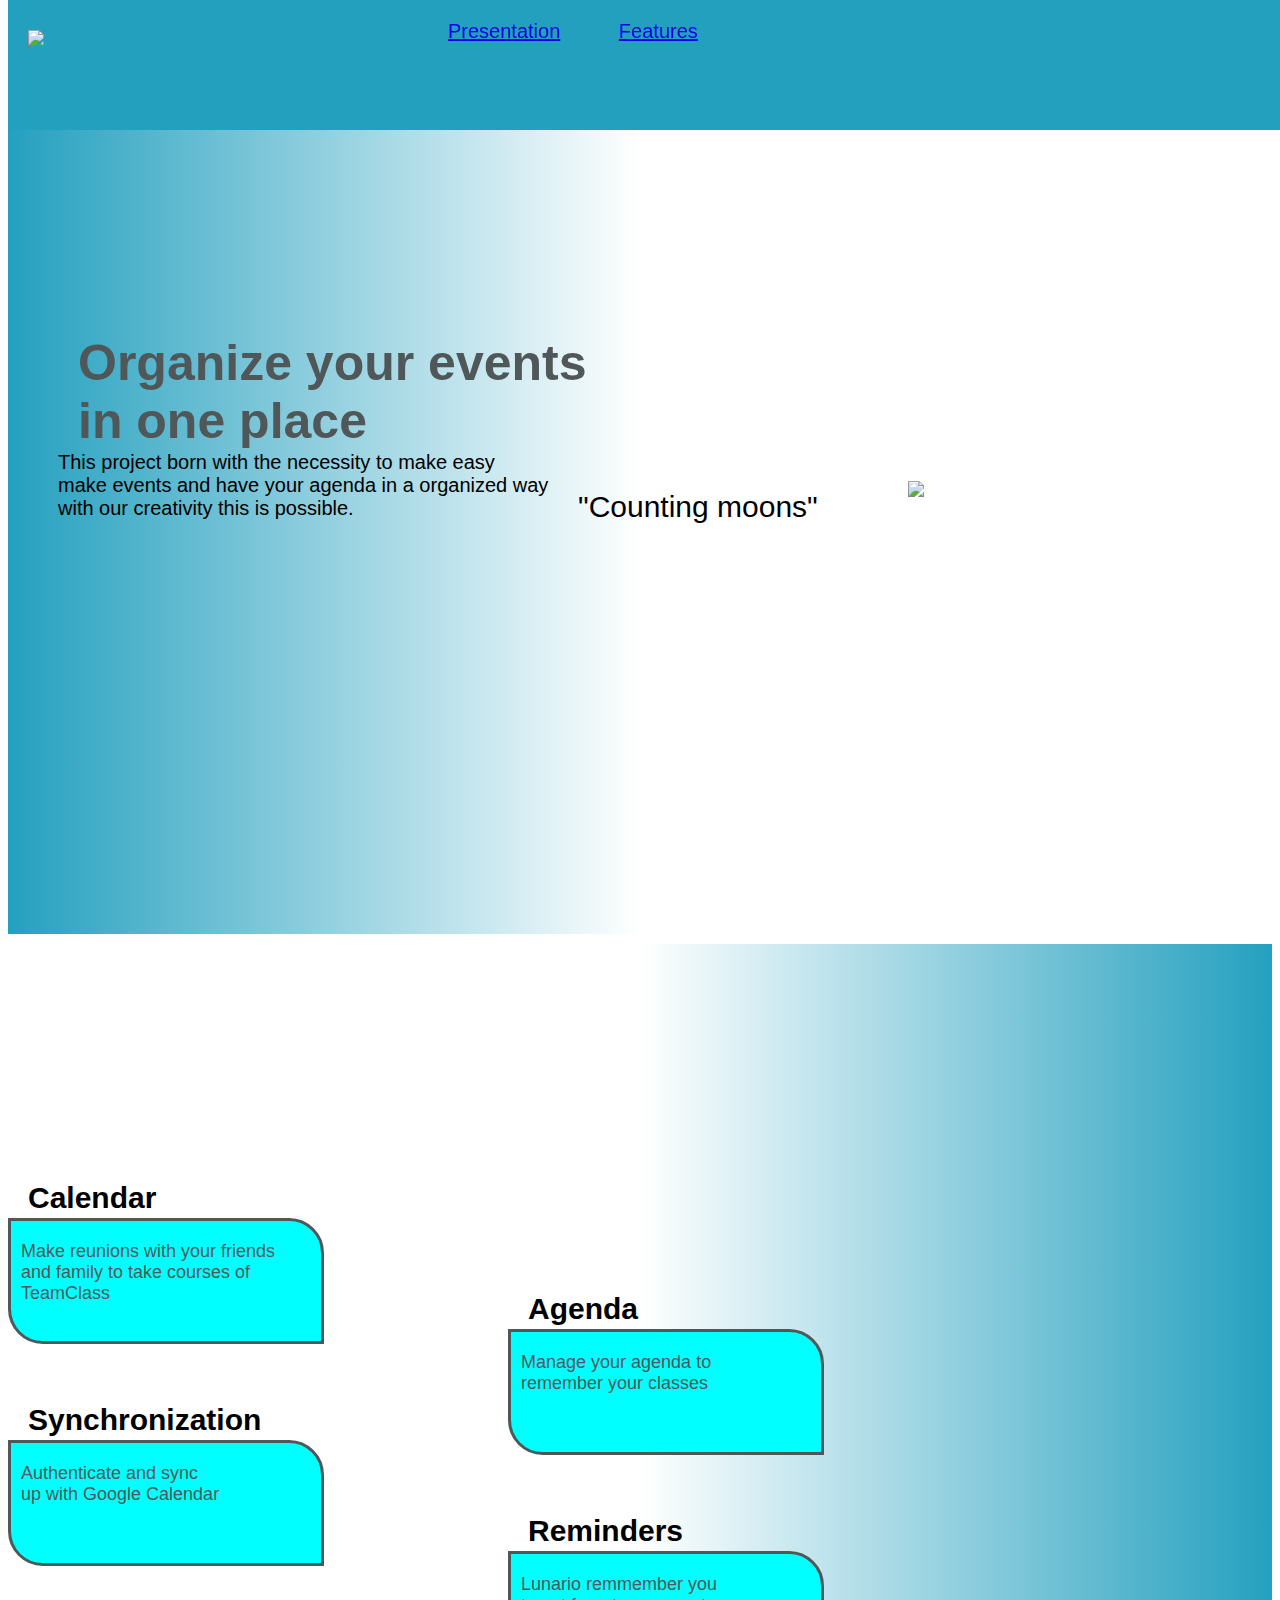
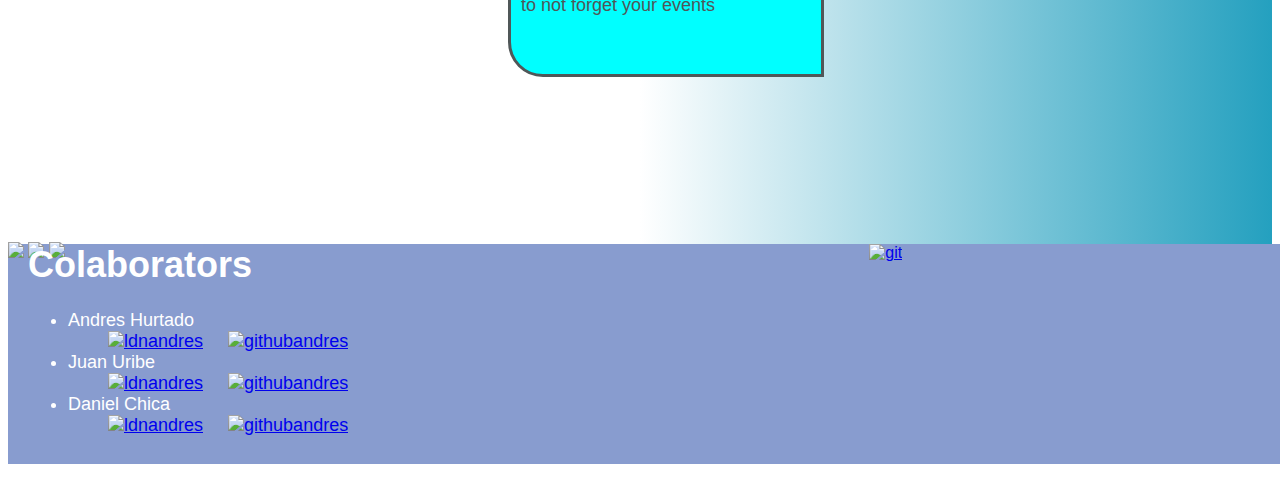
==== commit 248b86a7: "links to profiles" ====
--- a/index.html
+++ b/index.html
@@ -57,12 +57,23 @@
     </div>
   </div>
   <div id="info-members">
-      <h1>Colaborators</h1>
-        <ul id="colaborators-list">
+      <h1 id="colaborators-title">Colaborators</h1>
+        <ul>
           <li>Andres Hurtado</li>
-          <a href="https://www.linkedin.com/in/andr%C3%A9s-hurtado-dev/" title="ldnandres"><img src=""></a>
+          <ul id="colaborators-list">
+            <li><a href="https://www.linkedin.com/in/andr%C3%A9s-hurtado-dev/" title="ldnandres"><img src="https://github.com/danielchk/Landing-page/blob/main/Multimedia/linkedin.png?raw=true" alt="ldnandres" id="linked-andres"></a></li>
+            <li><a href="https://github.com/hurtadojara" title="githubandres"><img src="https://github.com/danielchk/Landing-page/blob/main/Multimedia/github_PNG15.png?raw=true" alt="githubandres" id="github-andres"></a>
+          </ul>  
           <li>Juan Uribe</li>
+          <ul id="colaborators-list">
+            <li><a href="https://www.linkedin.com/in/juan-uribe-bedoya/" title="ldnandres"><img src="https://github.com/danielchk/Landing-page/blob/main/Multimedia/linkedin.png?raw=true" alt="ldnandres" id="linked-andres"></a></li>
+            <li><a href="https://github.com/poix-code" title="githubandres"><img src="https://github.com/danielchk/Landing-page/blob/main/Multimedia/github_PNG15.png?raw=true" alt="githubandres" id="github-andres"></a>
+          </ul>
           <li>Daniel Chica</li>
+          <ul id="colaborators-list">
+            <li><a href="https://www.linkedin.com/in/daniel-alexander-chica-echeverri-037a68204/" title="ldnandres"><img src="https://github.com/danielchk/Landing-page/blob/main/Multimedia/linkedin.png?raw=true" alt="ldnandres" id="linked-andres"></a></li>
+            <li><a href="https://github.com/danielchk" title="githubandres"><img src="https://github.com/danielchk/Landing-page/blob/main/Multimedia/github_PNG15.png?raw=true" alt="githubandres" id="github-andres"></a>
+          </ul>
         </ul>
       <a title="define" href="https://www.holbertonschool.com/co/es"><img src="https://github.com/danielchk/Landing-page/blob/main/Multimedia/holberton.png?raw=true" id="holberton" alt="define"></a>
   </div>
--- a/style.css
+++ b/style.css
@@ -195,8 +195,18 @@
     margin-top: -300px;
     margin-left: 1500px;
   }
-  #colaborators-list {
-    font-size: 20px;
-    text-decoration: none;
-    list-style: none;
+  #colaborators-list li{
+    display: inline;
+  }
+  #linked-andres {
+    width: 30px;
+    padding-top: 0px;
+  }
+  #github-andres {
+    width: 70px;
+    padding-top: 0px;
+    margin-left: 20px;
+  }
+  #colaborators-title {
+    margin-top: -20px;
   }